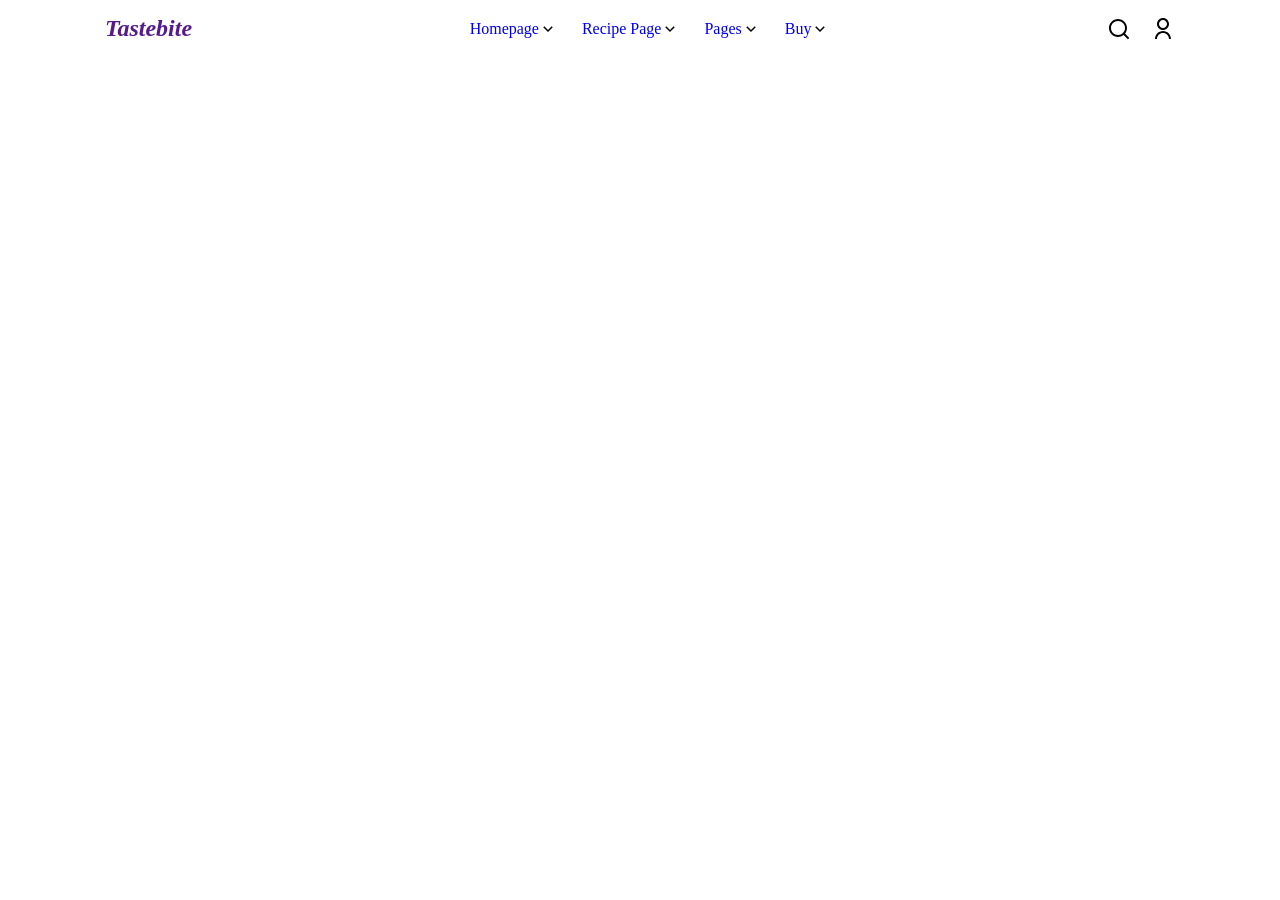
==== pages/category-home.html @ 835806d9 "category homeni yaratishni boshladim" ====
<!DOCTYPE html>
<html lang="en">

<head>
    <meta charset="UTF-8">
    <meta name="viewport" content="width=device-width, initial-scale=1.0">
    <title>Document</title>
    <link rel="stylesheet" href="../styles/category-home.css">
</head>

<body>

    <header class="container">
        <div class="logo"><a href="">Tastebite</a></div>
        <nav>
            <ul>
                <li>
                    <a href="#">Homepage</a>
                    <svg xmlns="http://www.w3.org/2000/svg" viewBox="0 0 24 24" width="18" height="18"
                        fill="currentColor">
                        <path
                            d="M11.9999 13.1714L16.9497 8.22168L18.3639 9.63589L11.9999 15.9999L5.63599 9.63589L7.0502 8.22168L11.9999 13.1714Z">
                        </path>
                    </svg>
                </li>
                <li>
                    <a href="#">Recipe Page</a>
                    <svg xmlns="http://www.w3.org/2000/svg" viewBox="0 0 24 24" width="18" height="18"
                        fill="currentColor">
                        <path
                            d="M11.9999 13.1714L16.9497 8.22168L18.3639 9.63589L11.9999 15.9999L5.63599 9.63589L7.0502 8.22168L11.9999 13.1714Z">
                        </path>
                    </svg>
                </li>
                <li>
                    <a href="#">Pages</a>
                    <svg xmlns="http://www.w3.org/2000/svg" viewBox="0 0 24 24" width="18" height="18"
                        fill="currentColor">
                        <path
                            d="M11.9999 13.1714L16.9497 8.22168L18.3639 9.63589L11.9999 15.9999L5.63599 9.63589L7.0502 8.22168L11.9999 13.1714Z">
                        </path>
                    </svg>
                </li>
                <li>
                    <a href="#">Buy</a>
                    <svg xmlns="http://www.w3.org/2000/svg" viewBox="0 0 24 24" width="18" height="18"
                        fill="currentColor">
                        <path
                            d="M11.9999 13.1714L16.9497 8.22168L18.3639 9.63589L11.9999 15.9999L5.63599 9.63589L7.0502 8.22168L11.9999 13.1714Z">
                        </path>
                    </svg>
                </li>
            </ul>
        </nav>
        <div class="nav-icons">
            <svg xmlns="http://www.w3.org/2000/svg" viewBox="0 0 24 24" width="24" height="24" fill="currentColor">
                <path
                    d="M18.031 16.6168L22.3137 20.8995L20.8995 22.3137L16.6168 18.031C15.0769 19.263 13.124 20 11 20C6.032 20 2 15.968 2 11C2 6.032 6.032 2 11 2C15.968 2 20 6.032 20 11C20 13.124 19.263 15.0769 18.031 16.6168ZM16.0247 15.8748C17.2475 14.6146 18 12.8956 18 11C18 7.1325 14.8675 4 11 4C7.1325 4 4 7.1325 4 11C4 14.8675 7.1325 18 11 18C12.8956 18 14.6146 17.2475 15.8748 16.0247L16.0247 15.8748Z">
                </path>
            </svg>
            <svg xmlns="http://www.w3.org/2000/svg" viewBox="0 0 24 24" width="24" height="24" fill="currentColor">
                <path
                    d="M4 22C4 17.5817 7.58172 14 12 14C16.4183 14 20 17.5817 20 22H18C18 18.6863 15.3137 16 12 16C8.68629 16 6 18.6863 6 22H4ZM12 13C8.685 13 6 10.315 6 7C6 3.685 8.685 1 12 1C15.315 1 18 3.685 18 7C18 10.315 15.315 13 12 13ZM12 11C14.21 11 16 9.21 16 7C16 4.79 14.21 3 12 3C9.79 3 8 4.79 8 7C8 9.21 9.79 11 12 11Z">
                </path>
            </svg>
        </div>
    </header>

</body>

</html>
---- styles/category-home.css ----
:root {
    --color-black-000:#000000;
    --color-black-111:#111111;
    --color-muted:#666666;
    
}

* {
    margin: 0;
    padding: 0;
    box-sizing: border-box;
}

.container {
    max-width: 1100px;
    margin: 0 auto;
    padding: 15px;
}

header {
  display: flex;
  justify-content: space-between;
  align-items: center;
  padding: 20px 0;
}

.logo a {
    text-decoration: none;
  font-size: 24px;
  font-weight: bold;
  font-style: italic;
}

nav ul {
  display: flex;
  list-style: none;
  gap: 25px;
  font-weight: 500;
}

nav ul li {
    cursor: pointer;
    display:flex;
    align-items:center;
}

nav ul li a {
    text-decoration: none;
}

.nav-icons {
  display: flex;
  gap: 20px;
  font-size: 18px;
  cursor: pointer;
}
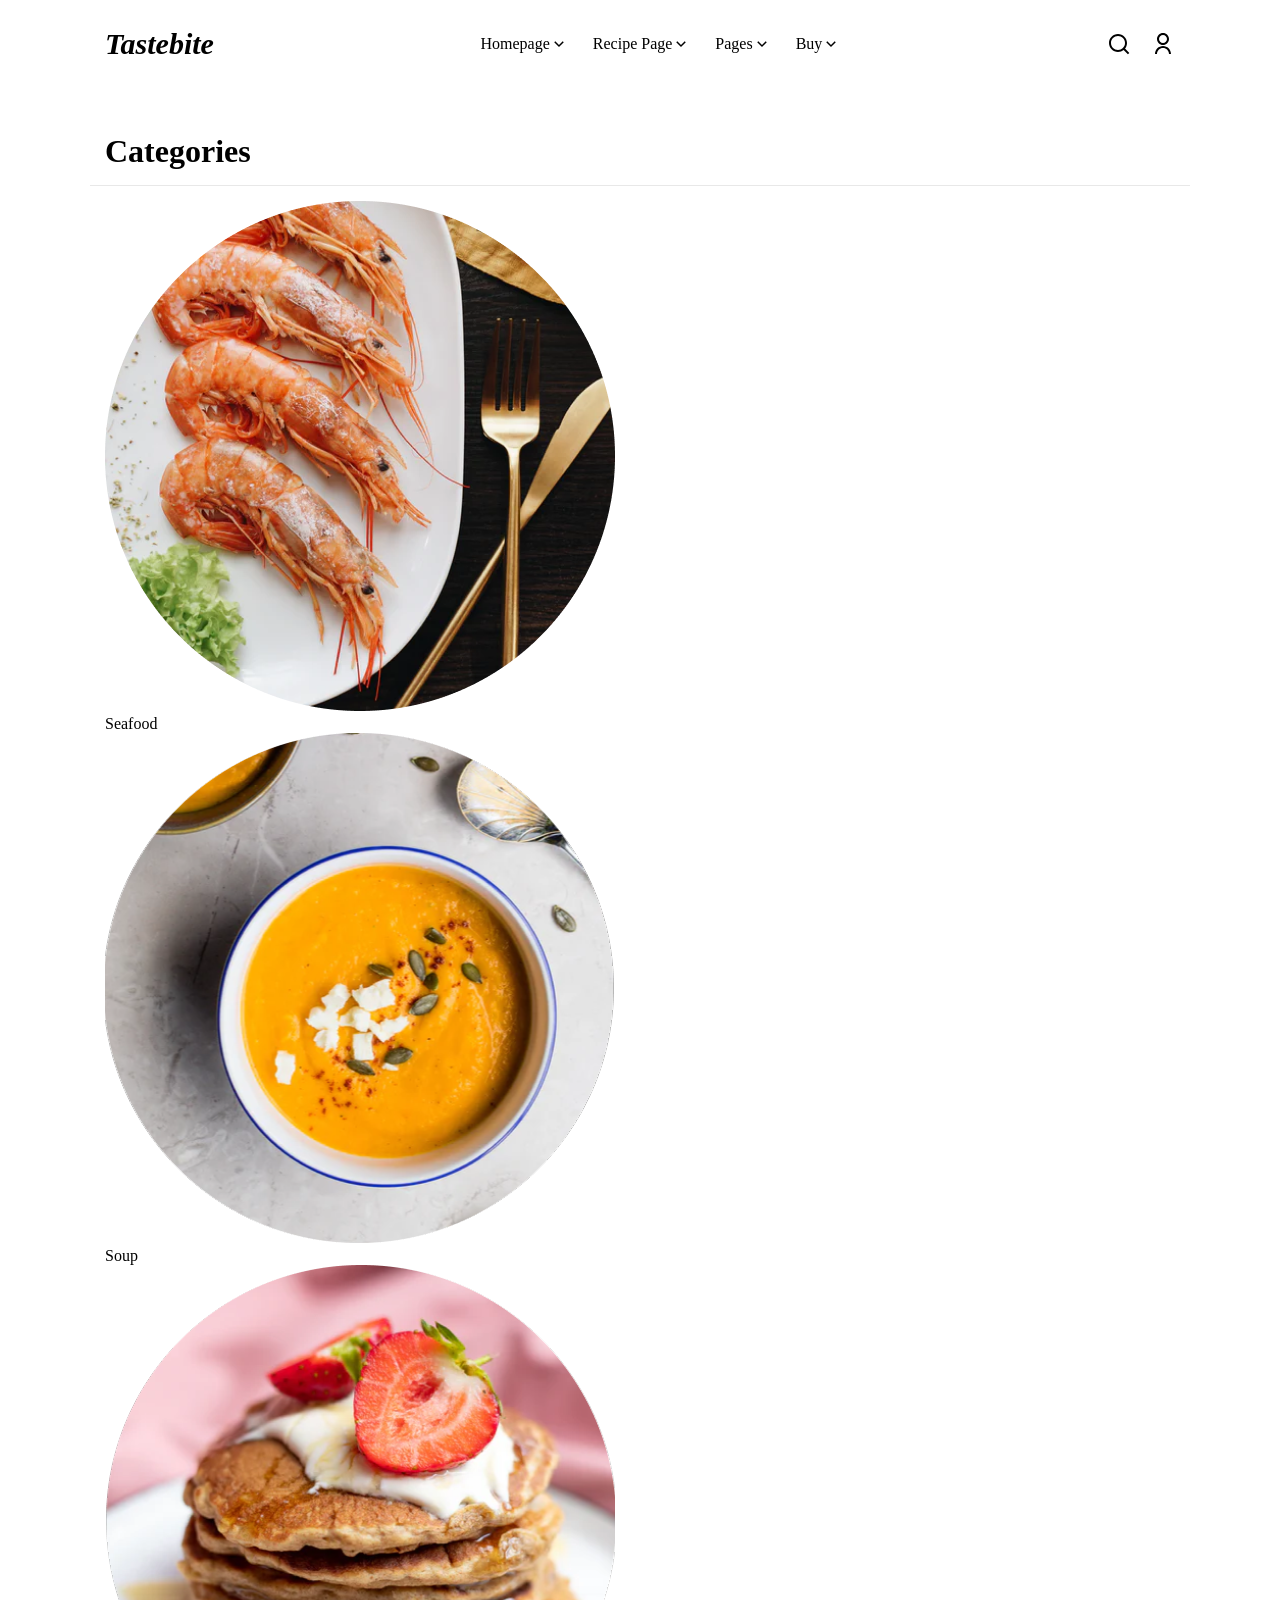
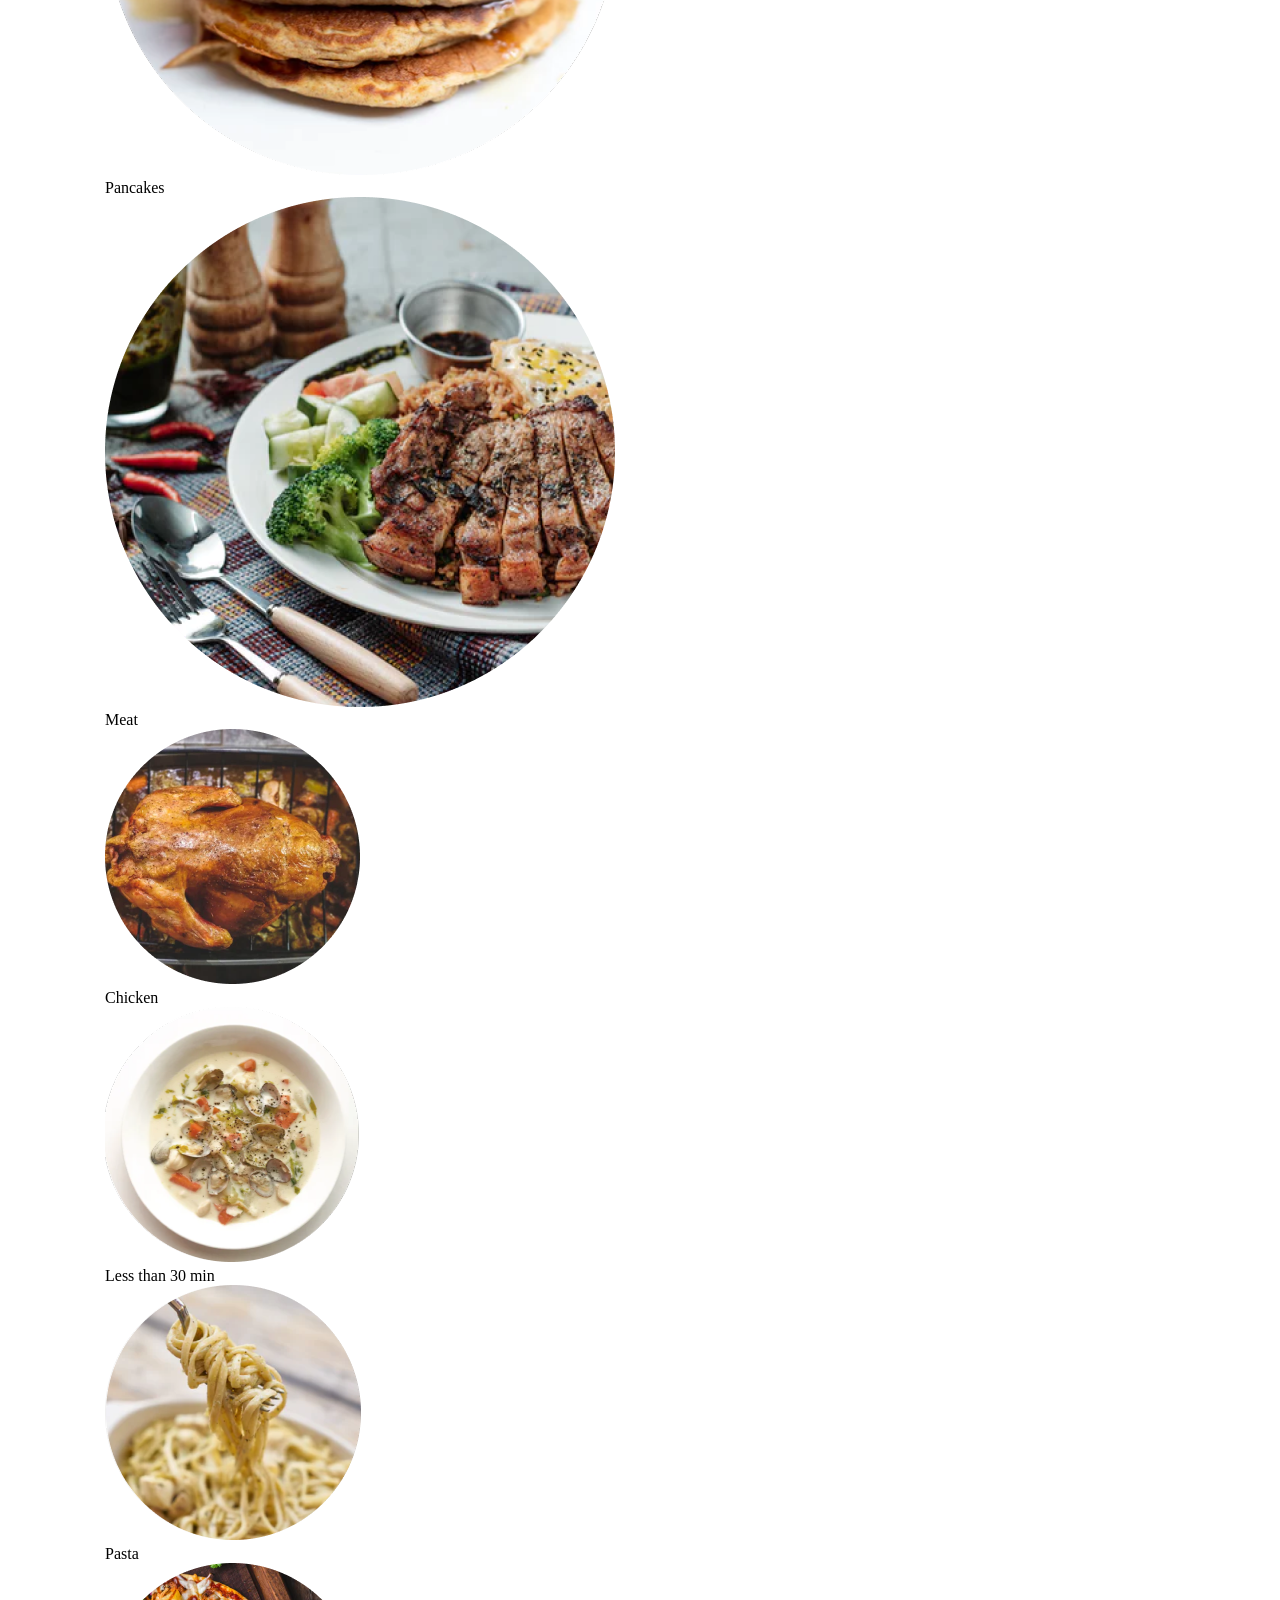
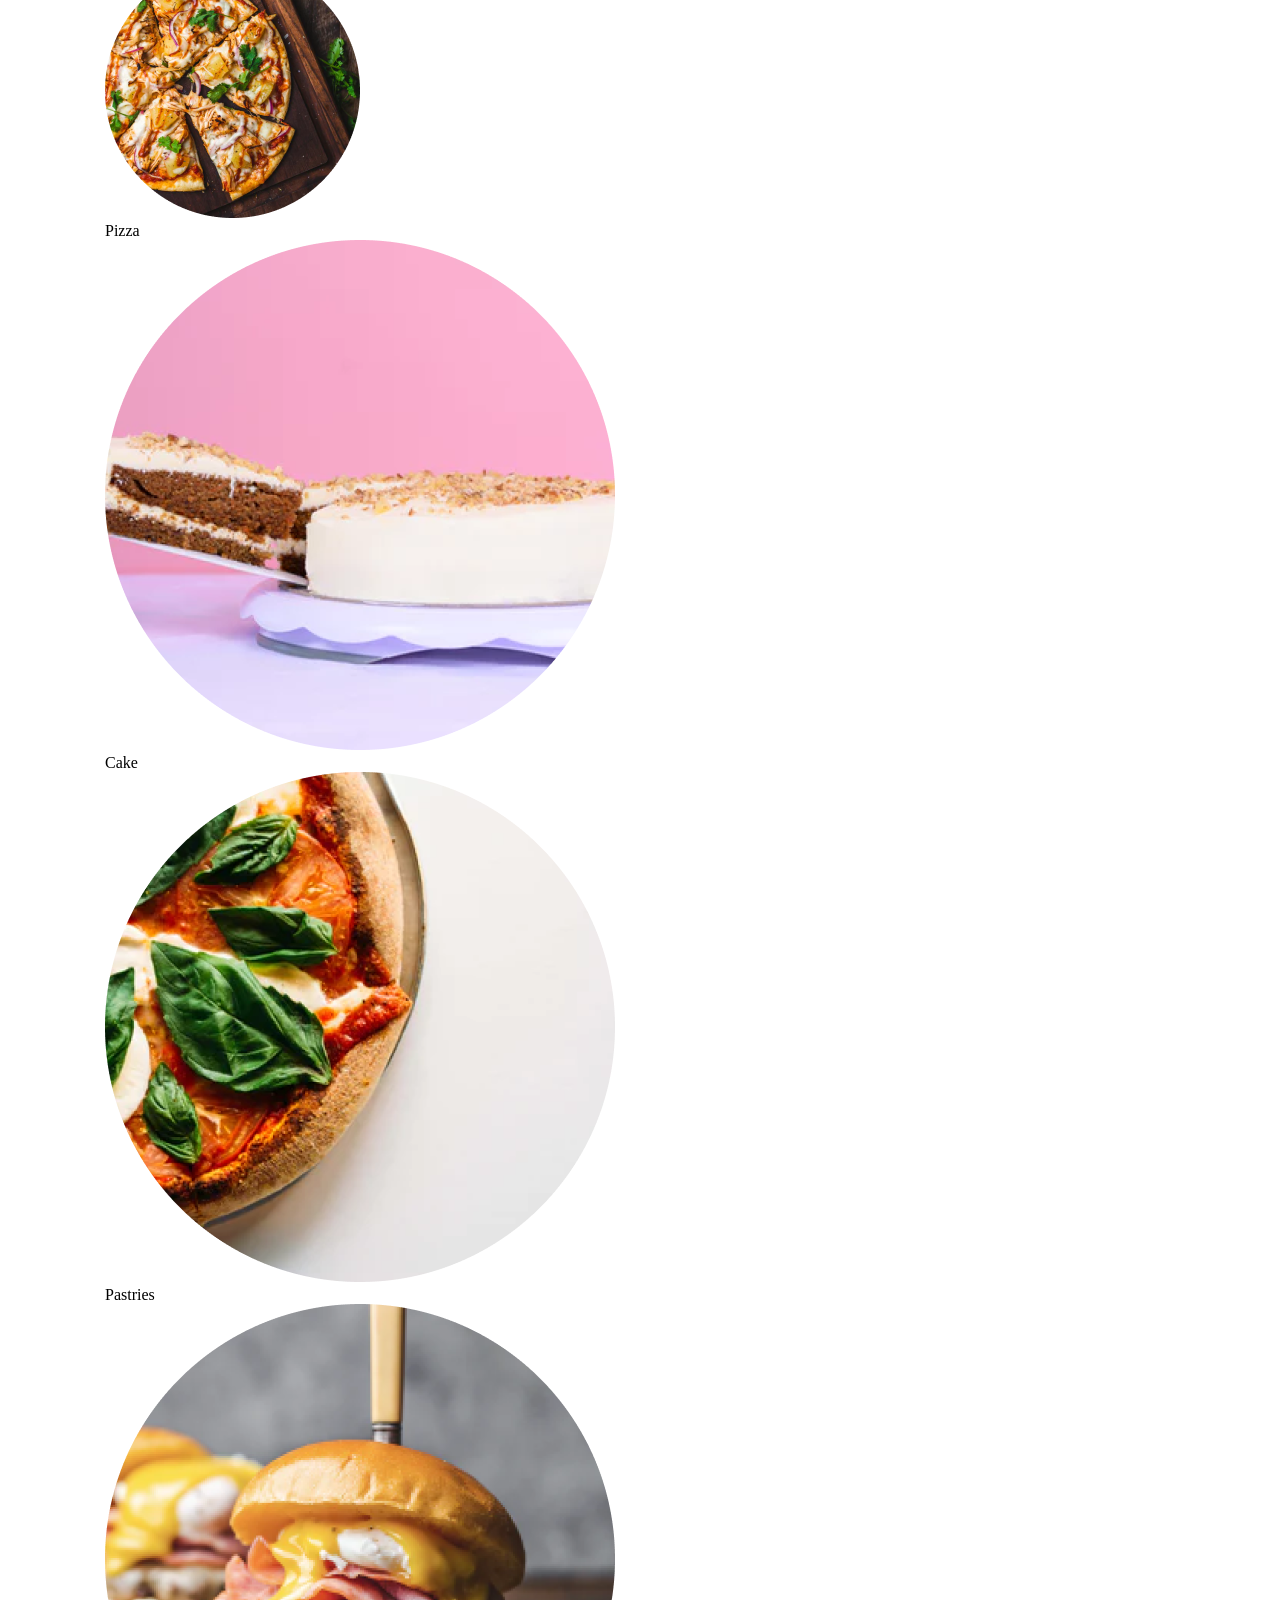
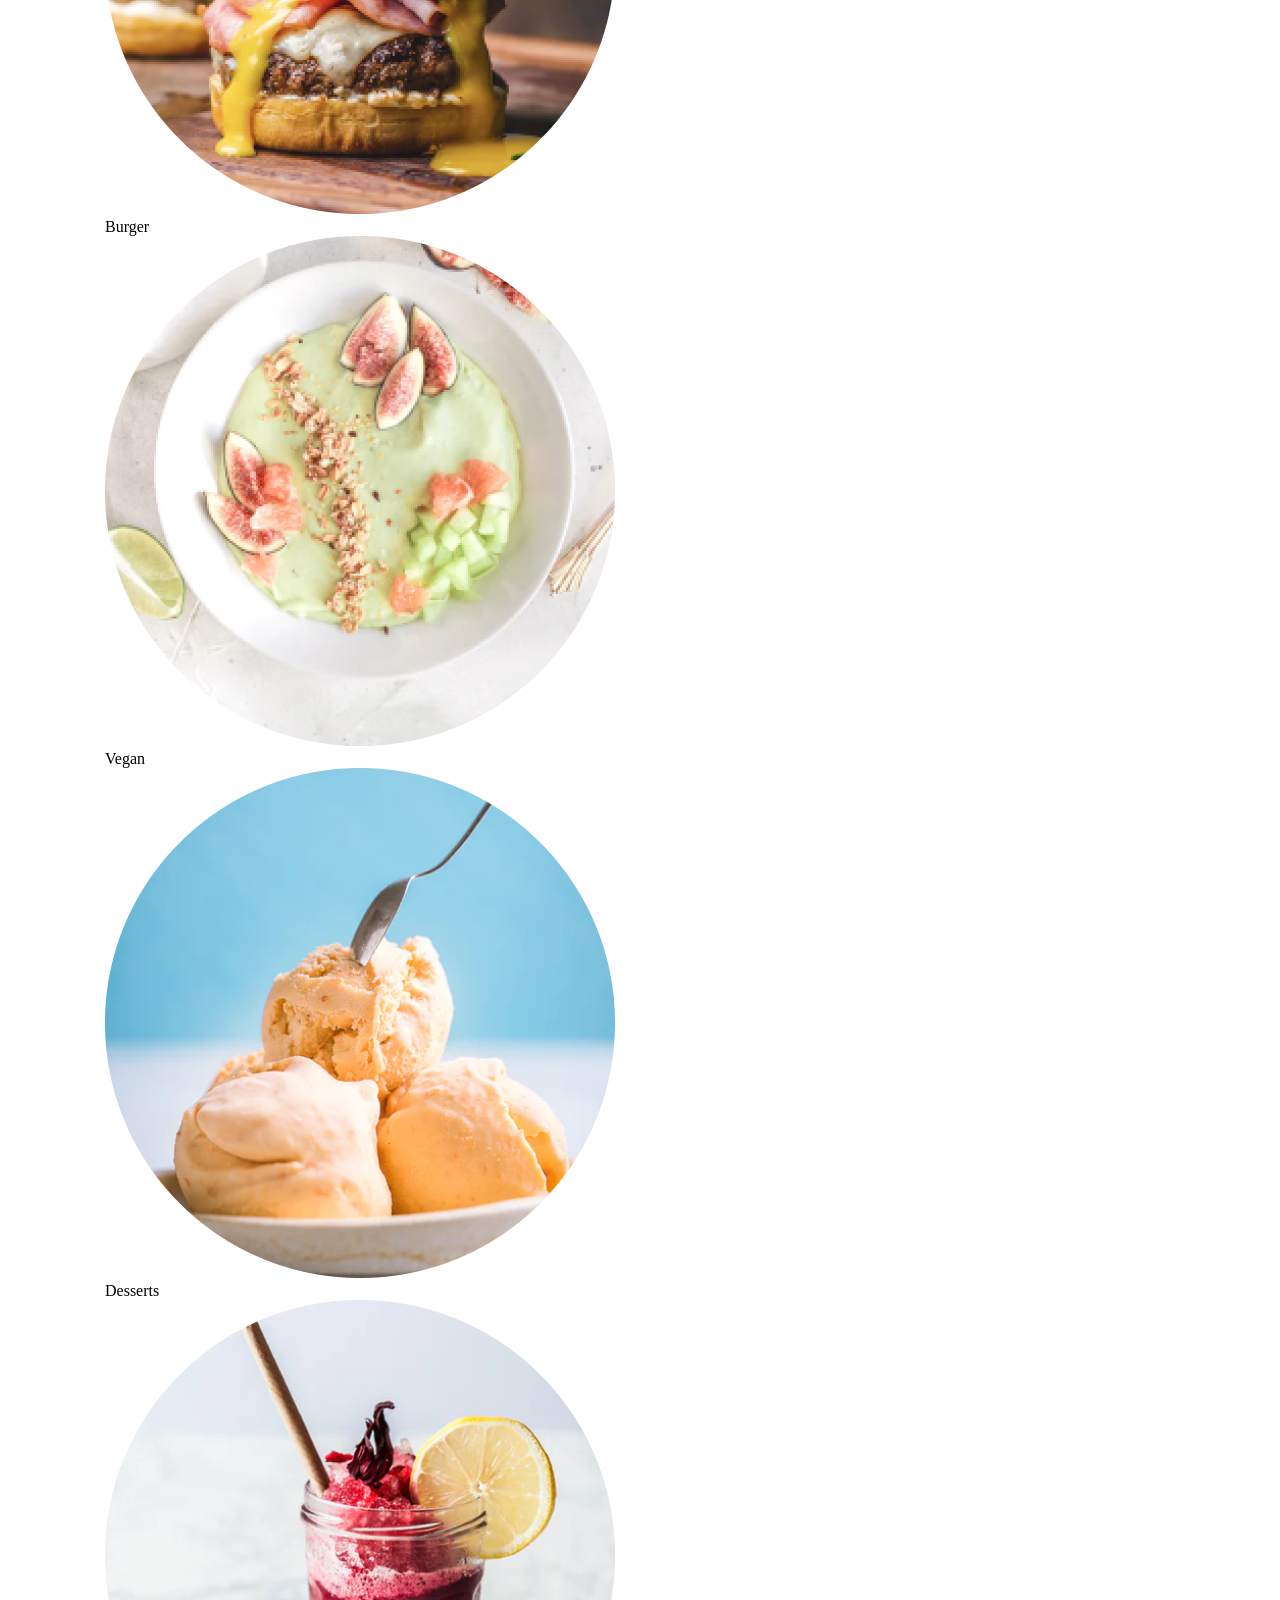
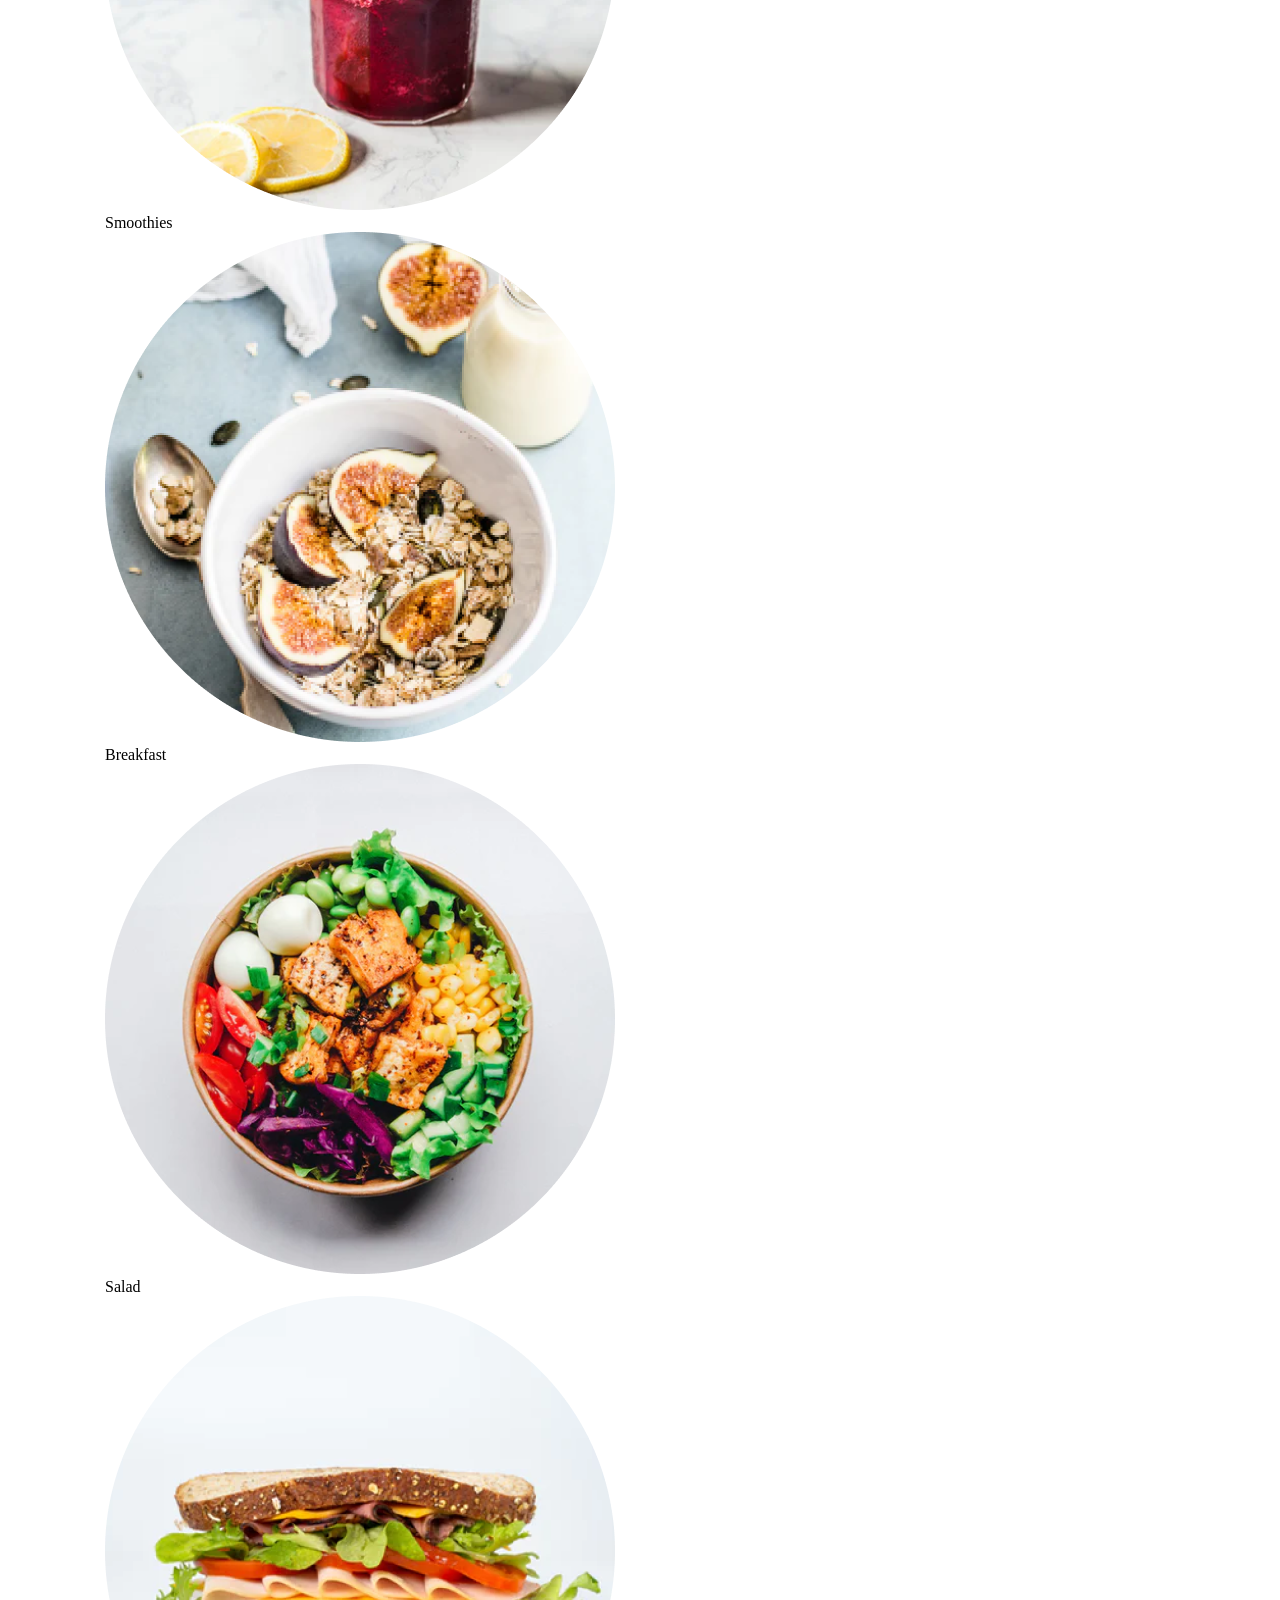
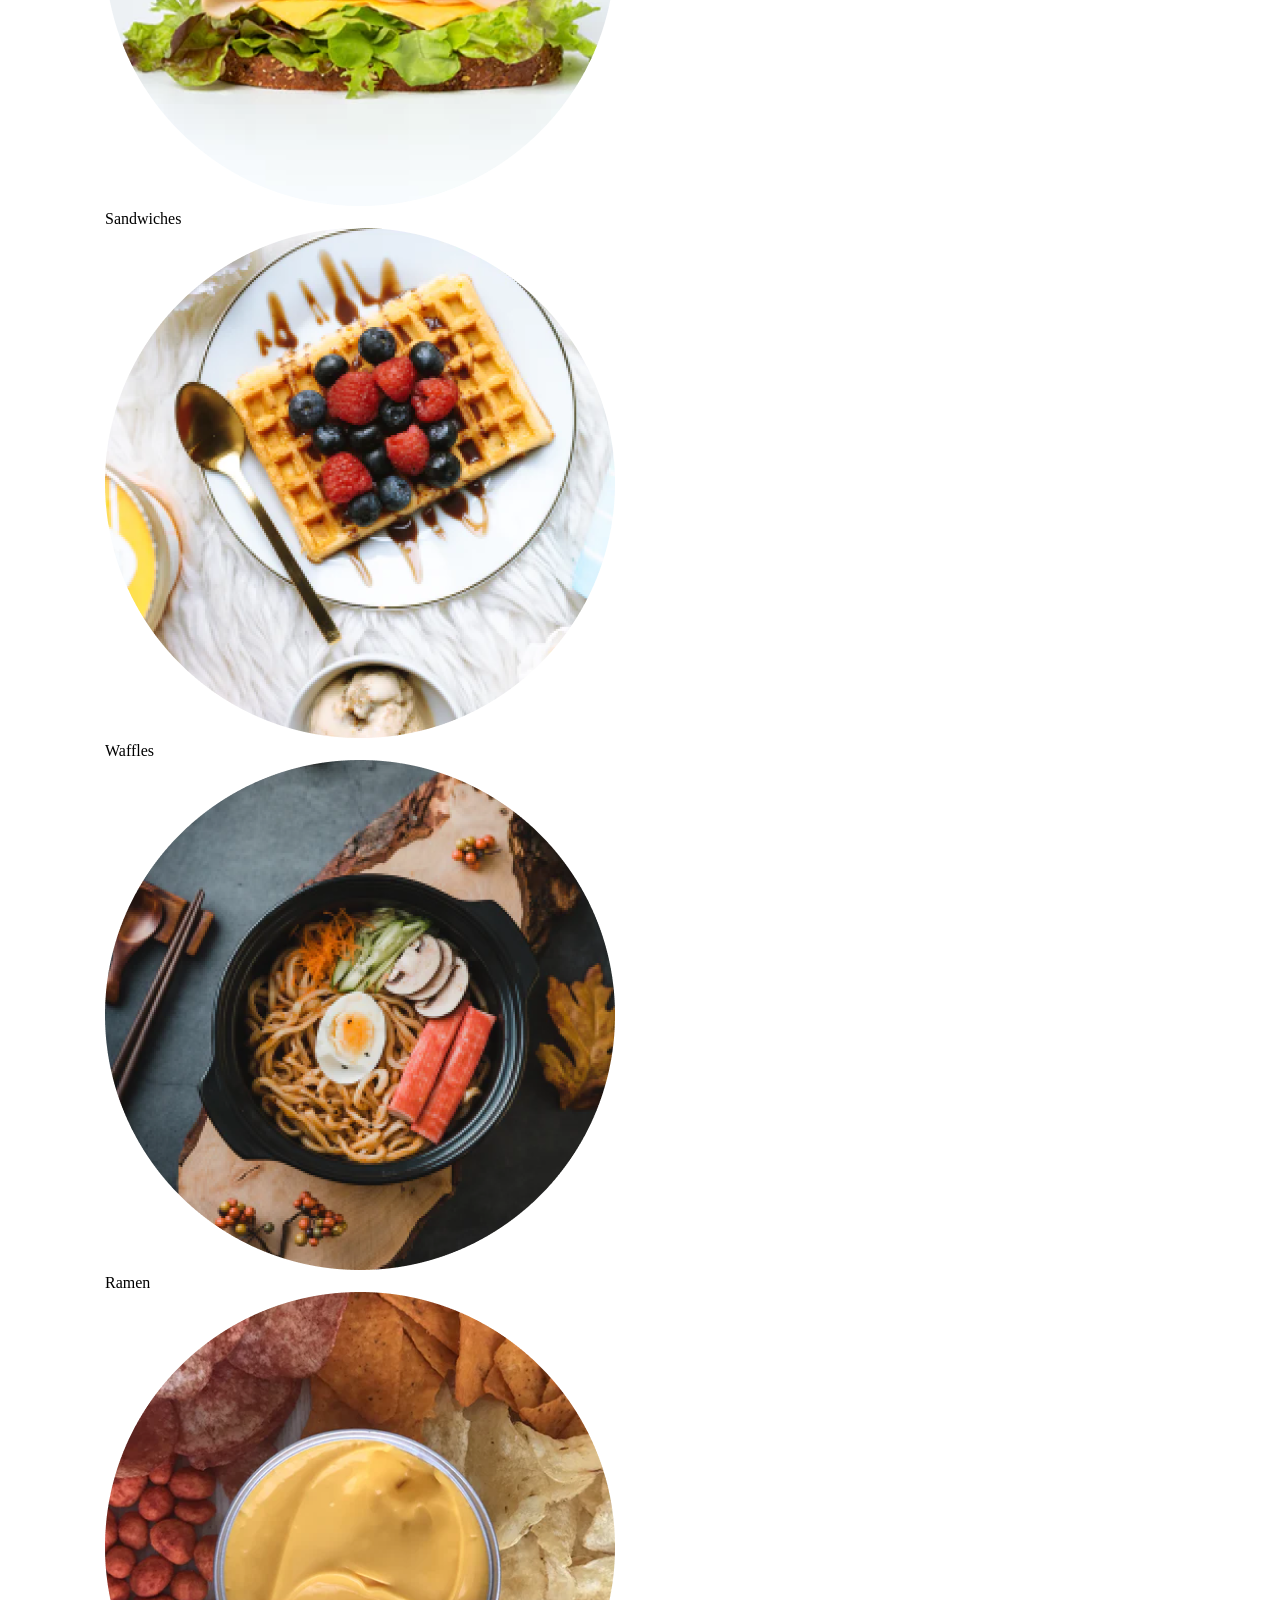
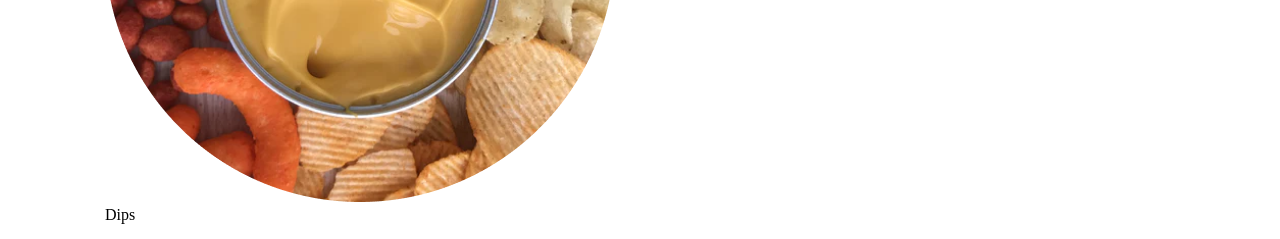
==== commit 447becc4: "Rasmlari joylashtirb chiqildi" ====
--- a/pages/category-home.html
+++ b/pages/category-home.html
@@ -10,7 +10,7 @@
 
 <body>
 
-    <header class="container">
+    <nav class="container">
         <div class="logo"><a href="">Tastebite</a></div>
         <nav>
             <ul>
@@ -64,7 +64,95 @@
                 </path>
             </svg>
         </div>
-    </header>
+    </nav>
+
+    <h1 class="categories container">Categories</h1>
+    <section class="section1 container">
+        <div class="category-imgs">
+            <div class="section1-img">
+                <img src="../assets/img/seafood.png" alt="food">
+                <p>Seafood</p>
+            </div>
+            <div class="section1-img">
+                <img src="../assets/img/soup.png" alt="food">
+                <p>Soup</p>
+            </div>
+            <div class="section1-img">
+                <img src="../assets/img/pancakes.png" alt="food">
+                <p>Pancakes</p>
+            </div>
+            <div class="section1-img">
+                <img src="../assets/img/meat.png" alt="food">
+                <p>Meat</p>
+            </div>
+            <div class="section1-img">
+                <img src="../assets/img/chicken.png" alt="food">
+                <p>Chicken</p>
+            </div>
+            <div class="section1-img">
+                <img src="../assets/img/less-than.png" alt="food">
+                <p>Less than 30 min</p>
+            </div>
+            <div class="section1-img">
+                <img src="../assets/img/mac-pasta.png" alt="food">
+                <p>Pasta</p>
+            </div>
+            <div class="section1-img">
+                <img src="../assets/img/pizzas.png" alt="food">
+                <p>Pizza</p>
+            </div>
+            <div class="section1-img">
+                <img src="../assets/img/cake.png" alt="food">
+                <p>Cake</p>
+            </div>
+            <div class="section1-img">
+                <img src="../assets/img/pastries.png" alt="food">
+                <p>Pastries</p>
+            </div>
+            <div class="section1-img">
+                <img src="../assets/img/mini-burger.png" alt="food">
+                <p>Burger</p>
+            </div>
+            <div class="section1-img">
+                <img src="../assets/img/vegan-food.png" alt="food">
+                <p>Vegan</p>
+            </div>
+            <div class="section1-img">
+                <img src="../assets/img/desserts.png" alt="food">
+                <p>Desserts</p>
+            </div>
+            <div class="section1-img">
+                <img src="../assets/img/smoothieng.png" alt="food">
+                <p>Smoothies</p>
+            </div>
+            <div class="section1-img">
+                <img src="../assets/img/breakfasts.png" alt="food">
+                <p>Breakfast</p>
+            </div>
+            <div class="section1-img">
+                <img src="../assets/img/salads.png" alt="food">
+                <p>Salad</p>
+            </div>
+            <div class="section1-img">
+                <img src="../assets/img/sandwichs.png" alt="food">
+                <p>Sandwiches</p>
+            </div>
+            <div class="section1-img">
+                <img src="../assets/img/waffles.png" alt="food">
+                <p>Waffles</p>
+            </div>
+            <div class="section1-img">
+                <img src="../assets/img/ramen.png" alt="food">
+                <p>Ramen</p>
+            </div>
+            <div class="section1-img">
+                <img src="../assets/img/dips.png" alt="food">
+                <p>Dips</p>
+            </div>
+        </div>
+    </section>
+
+
 
 </body>
 
--- a/styles/category-home.css
+++ b/styles/category-home.css
@@ -1,8 +1,8 @@
 :root {
-    --color-black-000:#000000;
-    --color-black-111:#111111;
-    --color-muted:#666666;
-    
+    --color-black-000: #000000;
+    --color-black-111: #111111;
+    --color-muted: #666666;
+    --br-color-e8e8e8:#E8E8E8;
 }
 
 * {
@@ -17,40 +17,56 @@
     padding: 15px;
 }
 
-header {
-  display: flex;
-  justify-content: space-between;
-  align-items: center;
-  padding: 20px 0;
+nav {
+    display: flex;
+    justify-content: space-between;
+    align-items: center;
+    padding: 20px 0;
 }
 
 .logo a {
+    color: var(--color-black-000);
     text-decoration: none;
-  font-size: 24px;
-  font-weight: bold;
-  font-style: italic;
+    font-size: 30px;
+    font-weight: bold;
+    font-style: italic;
 }
 
 nav ul {
-  display: flex;
-  list-style: none;
-  gap: 25px;
-  font-weight: 500;
+    display: flex;
+    list-style: none;
+    gap: 25px;
+    font-weight: 500;
 }
 
 nav ul li {
     cursor: pointer;
-    display:flex;
-    align-items:center;
+    display: flex;
+    align-items: center;
 }
 
 nav ul li a {
+    color: var(--color-black-000);
     text-decoration: none;
 }
 
 .nav-icons {
-  display: flex;
-  gap: 20px;
-  font-size: 18px;
-  cursor: pointer;
-}+    display: flex;
+    gap: 20px;
+    font-size: 18px;
+    cursor: pointer;
+}
+
+.categories {
+    width: 100%;
+    text-align: start;
+    margin-top: 30px;
+    border-bottom: 1.5px solid var(--br-color-e8e8e8);
+}
+
+
+
+
+
+
+
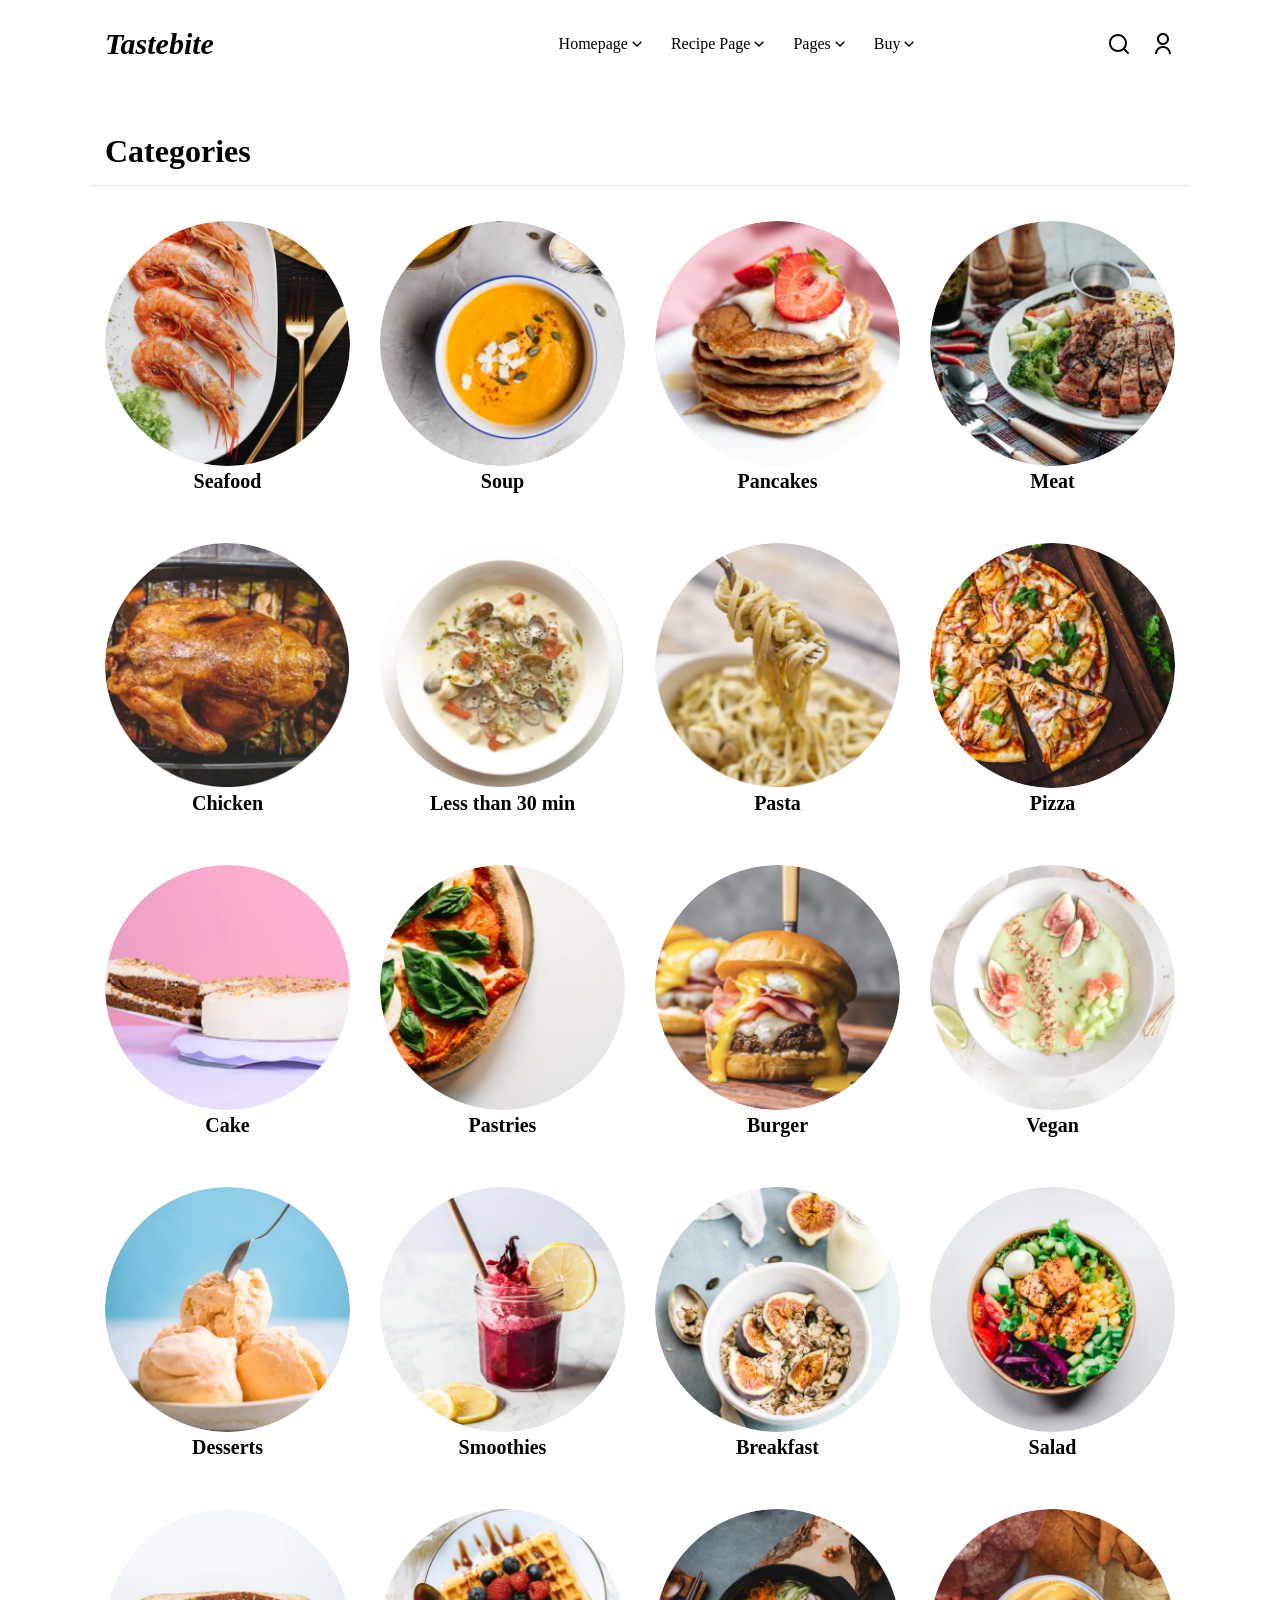
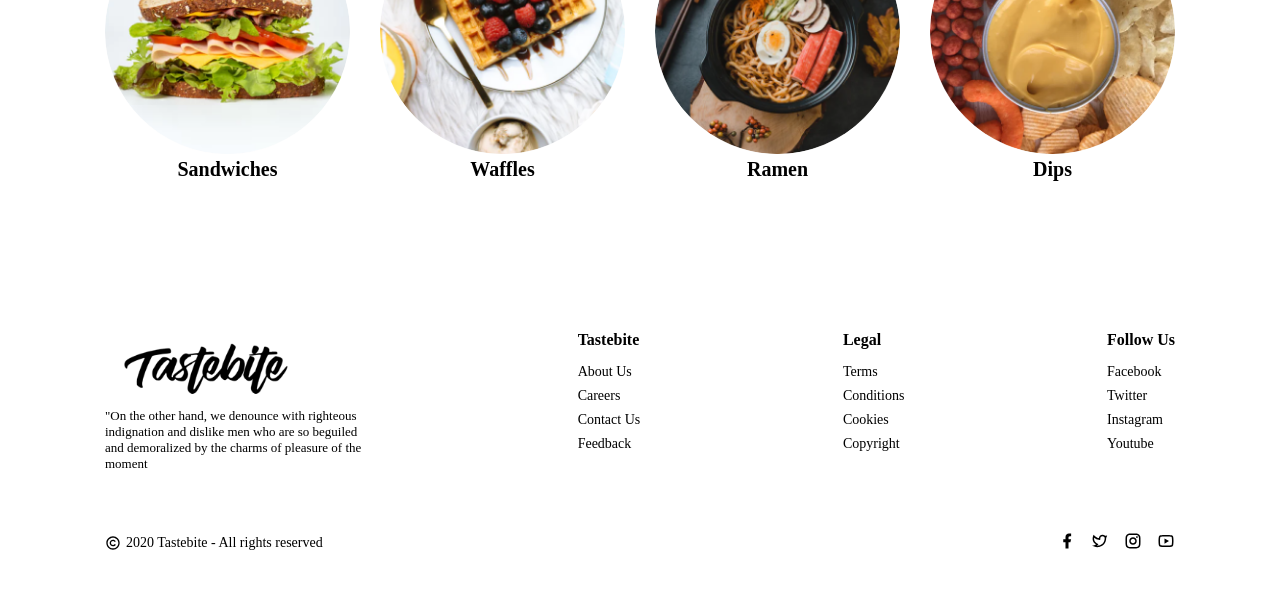
==== commit 9a029982: "Category home ni mediasi qoldi" ====
--- a/pages/category-home.html
+++ b/pages/category-home.html
@@ -152,7 +152,68 @@
         </div>
     </section>
 
-
+    <footer>
+    <div class="container footer-content">
+      <div class="footer-texts">
+        <div class="footer-col">
+          <a href="#">
+              <img class="logo" src="../assets/img/logo.png" alt="logo">
+          </a>
+          <!-- <div class="logo" style="margin-bottom: 10px;"><a href="#">Tastebite</a></div> -->
+          <p style="font-size: 13px; color: var(--color-666); max-width: 270px;">
+            "On the other hand, we denounce with righteous indignation and dislike men who are so beguiled and demoralized by the charms of pleasure of the moment
+          </p>
+        </div>
+        <div class="footer-col">
+          <h4>Tastebite</h4>
+          <ul>
+            <li><a href="#">About Us</a></li>
+            <li><a href="#">Careers</a></li>
+            <li><a href="#">Contact Us</a></li>
+            <li><a href="#">Feedback</a></li>
+          </ul>
+        </div>
+        <div class="footer-col">
+          <h4>Legal</h4>
+          <ul>
+            <li><a href="#">Terms</a></li>
+            <li><a href="#">Conditions</a></li>
+            <li><a href="#">Cookies</a></li>
+            <li><a href="#">Copyright</a></li>
+          </ul>
+        </div>
+        <div class="footer-col">
+          <h4>Follow Us</h4>
+          <ul>
+            <li><a href="#">Facebook</a></li>
+            <li><a href="#">Twitter</a></li>
+            <li><a href="#">Instagram</a></li>
+            <li><a href="#">Youtube</a></li>
+          </ul>
+        </div>
+      </div>
+      <div class="footer-bottom footer-content">
+        <div class="footer-tastebite">
+          <svg xmlns="http://www.w3.org/2000/svg" viewBox="0 0 24 24" width="16" height="16" fill="currentColor"><path d="M16.2877 9.42773C15.413 7.97351 13.8195 7 12 7 9.23999 7 7 9.23999 7 12 7 14.76 9.23999 17 12 17 13.8195 17 15.413 16.0265 16.2877 14.5723L14.5729 13.5442C14.0483 14.4166 13.0927 15 12 15 10.3425 15 9 13.6575 9 12 9 10.3425 10.3425 9 12 9 13.093 9 14.0491 9.58386 14.5735 10.4568L16.2877 9.42773ZM22 12C22 6.47998 17.52 2 12 2 6.47998 2 2 6.47998 2 12 2 17.52 6.47998 22 12 22 17.52 22 22 17.52 22 12ZM4 12C4 7.57996 7.57996 4 12 4 16.42 4 20 7.57996 20 12 20 16.42 16.42 20 12 20 7.57996 20 4 16.42 4 12Z"></path></svg>
+          2020 Tastebite - All rights reserved
+        </div>
+        <div class="footer-links">
+          <a href="#">
+            <svg xmlns="http://www.w3.org/2000/svg" viewBox="0 0 24 24" width="18" height="18" fill="currentColor"><path d="M14 13.5H16.5L17.5 9.5H14V7.5C14 6.47062 14 5.5 16 5.5H17.5V2.1401C17.1743 2.09685 15.943 2 14.6429 2C11.9284 2 10 3.65686 10 6.69971V9.5H7V13.5H10V22H14V13.5Z"></path></svg>
+          </a>
+          <a href="#">
+            <svg xmlns="http://www.w3.org/2000/svg" viewBox="0 0 24 24" width="18" height="18" fill="currentColor"><path d="M15.3499 5.55005C13.7681 5.55005 12.4786 6.81809 12.4504 8.39658L12.4223 9.97162C12.4164 10.3029 12.143 10.5667 11.8117 10.5608C11.7881 10.5604 11.7646 10.5586 11.7413 10.5554L10.1805 10.3426C8.12699 10.0625 6.15883 9.11736 4.27072 7.54411C3.67275 10.8538 4.84 13.1472 7.65342 14.916L9.40041 16.0142C9.68095 16.1906 9.7654 16.561 9.58903 16.8415C9.54861 16.9058 9.49636 16.9619 9.43504 17.0067L7.84338 18.1696C8.78973 18.229 9.68938 18.1875 10.435 18.0387C15.1526 17.0973 18.2897 13.547 18.2897 7.69109C18.2897 7.213 17.2774 5.55005 15.3499 5.55005ZM10.4507 8.3609C10.4983 5.69584 12.6735 3.55005 15.3499 3.55005C16.7132 3.55005 17.9465 4.10683 18.8348 5.0054C19.5462 5.00005 20.1514 5.17991 21.5035 4.35967C21.1693 6.00005 21.0034 6.71201 20.2897 7.69109C20.2897 15.3326 15.5926 19.0489 10.8264 20C7.5587 20.6522 2.80646 19.5815 1.44531 18.1587C2.13874 18.1054 4.95928 17.802 6.58895 16.6092C5.20994 15.6987 -0.278631 12.4681 3.32772 3.78642C5.02119 5.76307 6.73797 7.10855 8.47807 7.82286C9.63548 8.29798 9.91978 8.2885 10.4507 8.3609Z"></path></svg>
+          </a>
+          <a href="#">
+            <svg xmlns="http://www.w3.org/2000/svg" viewBox="0 0 24 24" width="18" height="18" fill="currentColor"><path d="M12.001 9C10.3436 9 9.00098 10.3431 9.00098 12C9.00098 13.6573 10.3441 15 12.001 15C13.6583 15 15.001 13.6569 15.001 12C15.001 10.3427 13.6579 9 12.001 9ZM12.001 7C14.7614 7 17.001 9.2371 17.001 12C17.001 14.7605 14.7639 17 12.001 17C9.24051 17 7.00098 14.7629 7.00098 12C7.00098 9.23953 9.23808 7 12.001 7ZM18.501 6.74915C18.501 7.43926 17.9402 7.99917 17.251 7.99917C16.5609 7.99917 16.001 7.4384 16.001 6.74915C16.001 6.0599 16.5617 5.5 17.251 5.5C17.9393 5.49913 18.501 6.0599 18.501 6.74915ZM12.001 4C9.5265 4 9.12318 4.00655 7.97227 4.0578C7.18815 4.09461 6.66253 4.20007 6.17416 4.38967C5.74016 4.55799 5.42709 4.75898 5.09352 5.09255C4.75867 5.4274 4.55804 5.73963 4.3904 6.17383C4.20036 6.66332 4.09493 7.18811 4.05878 7.97115C4.00703 9.0752 4.00098 9.46105 4.00098 12C4.00098 14.4745 4.00753 14.8778 4.05877 16.0286C4.0956 16.8124 4.2012 17.3388 4.39034 17.826C4.5591 18.2606 4.7605 18.5744 5.09246 18.9064C5.42863 19.2421 5.74179 19.4434 6.17187 19.6094C6.66619 19.8005 7.19148 19.9061 7.97212 19.9422C9.07618 19.9939 9.46203 20 12.001 20C14.4755 20 14.8788 19.9934 16.0296 19.9422C16.8117 19.9055 17.3385 19.7996 17.827 19.6106C18.2604 19.4423 18.5752 19.2402 18.9074 18.9085C19.2436 18.5718 19.4445 18.2594 19.6107 17.8283C19.8013 17.3358 19.9071 16.8098 19.9432 16.0289C19.9949 14.9248 20.001 14.5389 20.001 12C20.001 9.52552 19.9944 9.12221 19.9432 7.97137C19.9064 7.18906 19.8005 6.66149 19.6113 6.17318C19.4434 5.74038 19.2417 5.42635 18.9084 5.09255C18.573 4.75715 18.2616 4.55693 17.8271 4.38942C17.338 4.19954 16.8124 4.09396 16.0298 4.05781C14.9258 4.00605 14.5399 4 12.001 4ZM12.001 2C14.7176 2 15.0568 2.01 16.1235 2.06C17.1876 2.10917 17.9135 2.2775 18.551 2.525C19.2101 2.77917 19.7668 3.1225 20.3226 3.67833C20.8776 4.23417 21.221 4.7925 21.476 5.45C21.7226 6.08667 21.891 6.81333 21.941 7.8775C21.9885 8.94417 22.001 9.28333 22.001 12C22.001 14.7167 21.991 15.0558 21.941 16.1225C21.8918 17.1867 21.7226 17.9125 21.476 18.55C21.2218 19.2092 20.8776 19.7658 20.3226 20.3217C19.7668 20.8767 19.2076 21.22 18.551 21.475C17.9135 21.7217 17.1876 21.89 16.1235 21.94C15.0568 21.9875 14.7176 22 12.001 22C9.28431 22 8.94514 21.99 7.87848 21.94C6.81431 21.8908 6.08931 21.7217 5.45098 21.475C4.79264 21.2208 4.23514 20.8767 3.67931 20.3217C3.12348 19.7658 2.78098 19.2067 2.52598 18.55C2.27848 17.9125 2.11098 17.1867 2.06098 16.1225C2.01348 15.0558 2.00098 14.7167 2.00098 12C2.00098 9.28333 2.01098 8.94417 2.06098 7.8775C2.11014 6.8125 2.27848 6.0875 2.52598 5.45C2.78014 4.79167 3.12348 4.23417 3.67931 3.67833C4.23514 3.1225 4.79348 2.78 5.45098 2.525C6.08848 2.2775 6.81348 2.11 7.87848 2.06C8.94514 2.0125 9.28431 2 12.001 2Z"></path></svg>
+          </a>
+          <a href="#">
+            <svg xmlns="http://www.w3.org/2000/svg" viewBox="0 0 24 24" width="18" height="18" fill="currentColor"><path d="M19.6069 6.99482C19.5307 6.69695 19.3152 6.47221 19.0684 6.40288C18.6299 6.28062 16.501 6 12.001 6C7.50098 6 5.37252 6.28073 4.93225 6.40323C4.68776 6.47123 4.4723 6.69593 4.3951 6.99482C4.2863 7.41923 4.00098 9.19595 4.00098 12C4.00098 14.804 4.2863 16.5808 4.3954 17.0064C4.47126 17.3031 4.68676 17.5278 4.93251 17.5968C5.37252 17.7193 7.50098 18 12.001 18C16.501 18 18.6299 17.7194 19.0697 17.5968C19.3142 17.5288 19.5297 17.3041 19.6069 17.0052C19.7157 16.5808 20.001 14.8 20.001 12C20.001 9.2 19.7157 7.41923 19.6069 6.99482ZM21.5442 6.49818C22.001 8.28 22.001 12 22.001 12C22.001 12 22.001 15.72 21.5442 17.5018C21.2897 18.4873 20.547 19.2618 19.6056 19.5236C17.8971 20 12.001 20 12.001 20C12.001 20 6.10837 20 4.39637 19.5236C3.45146 19.2582 2.70879 18.4836 2.45774 17.5018C2.00098 15.72 2.00098 12 2.00098 12C2.00098 12 2.00098 8.28 2.45774 6.49818C2.71227 5.51273 3.45495 4.73818 4.39637 4.47636C6.10837 4 12.001 4 12.001 4C12.001 4 17.8971 4 19.6056 4.47636C20.5505 4.74182 21.2932 5.51636 21.5442 6.49818ZM10.001 15.5V8.5L16.001 12L10.001 15.5Z"></path></svg>
+          </a>
+        </div>
+      </div>
+    </div>
+  </footer>
 
 </body>
 
--- a/styles/category-home.css
+++ b/styles/category-home.css
@@ -64,9 +64,96 @@
     border-bottom: 1.5px solid var(--br-color-e8e8e8);
 }
 
+.category-imgs {
+    display: grid;
+    grid-template-columns: 1fr 1fr 1fr 1fr;
+    gap: 30px;
+    margin-top: 20px;
+}
 
+.section1-img img {
+    width: 100%;
+    border-radius: 50%;
+}
 
+.section1-img p {
+    font-size: 20px;
+    font-weight: 600;
+    text-align: center;
+    margin-bottom: 20px;
+}
 
+footer {
+  background-color: var(--bg-footer);
+  padding: 40px 0 20px;
+  margin-top: 60px;
+  border-top: 1px solid var(--br-color-eee);
+}
 
+.footer-texts {
+  display: flex;
+  justify-content: space-between;
+  flex-wrap: wrap;
+  gap: 30px;
+  margin-bottom: 30px;
+  padding-bottom: 30px;
+  border-bottom: 2px solid var(--br-color-eee);
+}
 
+.logo {
+    width: 200px;
+    margin-right: 65px;
+}
 
+.footer-col h4 {
+  margin-bottom: 15px;
+}
+
+.footer-col p {
+    text-align: start;
+}
+
+.footer-col ul {
+  list-style: none;
+}
+
+.footer-col ul li {
+  margin-bottom: 8px;
+  color: var(--color-666);
+  font-size: 14px;
+}
+
+.footer-col ul li a {
+    text-decoration: none;
+    color: var(--color-666);
+}
+
+.footer-bottom {
+  display: flex;
+  justify-content: space-between;
+  align-items: center;
+  flex-wrap: wrap;
+}
+
+.footer-tastebite {
+    display: flex;
+    align-items: center;
+    gap: 5px;
+    font-size: 14px;
+    color: var(--color-666);
+}
+
+.footer-tastebite svg {
+    color: var(--color-666);
+}
+
+.footer-links {
+    display: flex;
+    gap: 15px;
+    font-size: 14px;
+    color: var(--color-666);
+}
+
+.footer-links a {
+    color: var(--color-666);
+}
